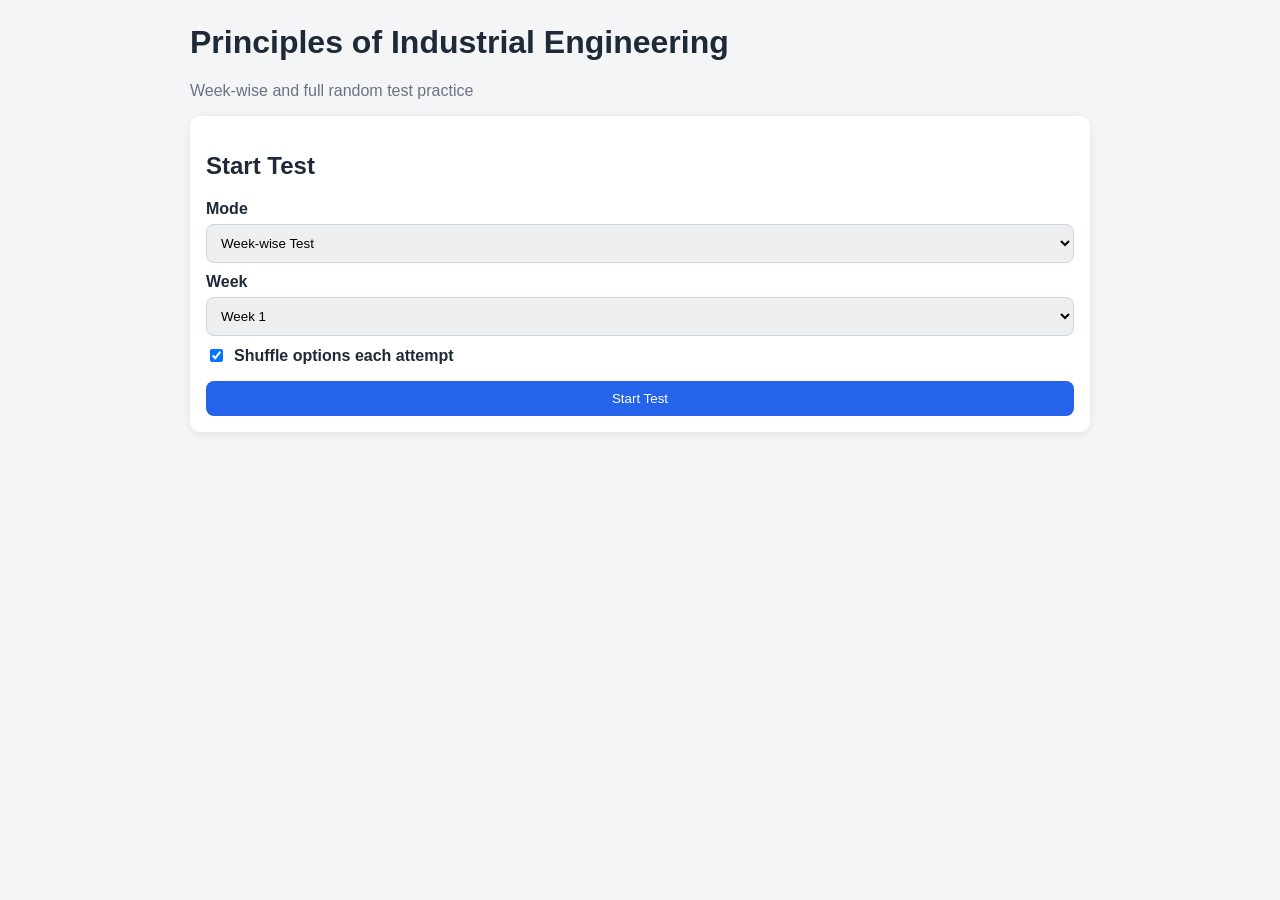
==== index.html @ 6516de6c "Fix Vercel deployment by adding static web quiz frontend. Provide a Vercel-compatible HTML/CSS/JS ap" ====
<!doctype html>
<html lang="en">
  <head>
    <meta charset="UTF-8" />
    <meta name="viewport" content="width=device-width, initial-scale=1.0" />
    <title>NPTEL Industrial Engineering Quiz</title>
    <link rel="stylesheet" href="/styles.css" />
  </head>
  <body>
    <main class="container">
      <h1>Principles of Industrial Engineering</h1>
      <p class="muted">Week-wise and full random test practice</p>

      <section id="setupCard" class="card">
        <h2>Start Test</h2>
        <label>
          Mode
          <select id="modeSelect">
            <option value="week">Week-wise Test</option>
            <option value="random">Random Test (All 120)</option>
          </select>
        </label>

        <label id="weekWrap">
          Week
          <select id="weekSelect"></select>
        </label>

        <label class="inline">
          <input type="checkbox" id="shuffleOptions" checked />
          Shuffle options each attempt
        </label>

        <button id="startBtn">Start Test</button>
      </section>

      <section id="quizCard" class="card hidden">
        <h2 id="quizTitle"></h2>
        <p class="muted">No negative marking. 1 mark for correct, 0 for wrong.</p>
        <form id="quizForm"></form>
        <button id="submitBtn" class="submit">Submit Test</button>
      </section>

      <section id="resultCard" class="card hidden">
        <h2>Results</h2>
        <p id="scoreText" class="score"></p>
        <div id="resultList"></div>
        <div class="actions">
          <button id="retakeBtn">Retake (New Shuffle)</button>
          <button id="resetBtn">Choose New Test</button>
        </div>
      </section>
    </main>

    <script src="/app.js"></script>
  </body>
  </html>
---- styles.css ----
body {
  font-family: Arial, sans-serif;
  margin: 0;
  background: #f3f5f7;
  color: #1f2937;
}

.container {
  max-width: 900px;
  margin: 24px auto;
  padding: 0 12px;
}

.card {
  background: #fff;
  border-radius: 10px;
  padding: 16px;
  box-shadow: 0 2px 10px rgba(0, 0, 0, 0.08);
  margin-bottom: 16px;
}

.hidden {
  display: none;
}

label {
  display: block;
  margin-bottom: 10px;
  font-weight: 600;
}

select,
button {
  margin-top: 6px;
  padding: 10px;
  width: 100%;
  border-radius: 8px;
  border: 1px solid #cbd5e1;
}

button {
  background: #2563eb;
  color: #fff;
  border: none;
  cursor: pointer;
}

button:hover {
  background: #1d4ed8;
}

.inline {
  display: flex;
  align-items: center;
  gap: 8px;
}

.inline input {
  width: auto;
}

.qcard {
  padding: 10px;
  border: 1px solid #e5e7eb;
  border-radius: 8px;
  margin-bottom: 12px;
}

.opt {
  margin: 6px 0;
  padding: 6px;
  border-radius: 6px;
}

.correct {
  background: #dcfce7;
  color: #166534;
}

.wrong {
  background: #fee2e2;
  color: #991b1b;
}

.muted {
  color: #6b7280;
}

.score {
  font-size: 1.1rem;
  font-weight: 700;
}

.actions {
  display: grid;
  gap: 8px;
}
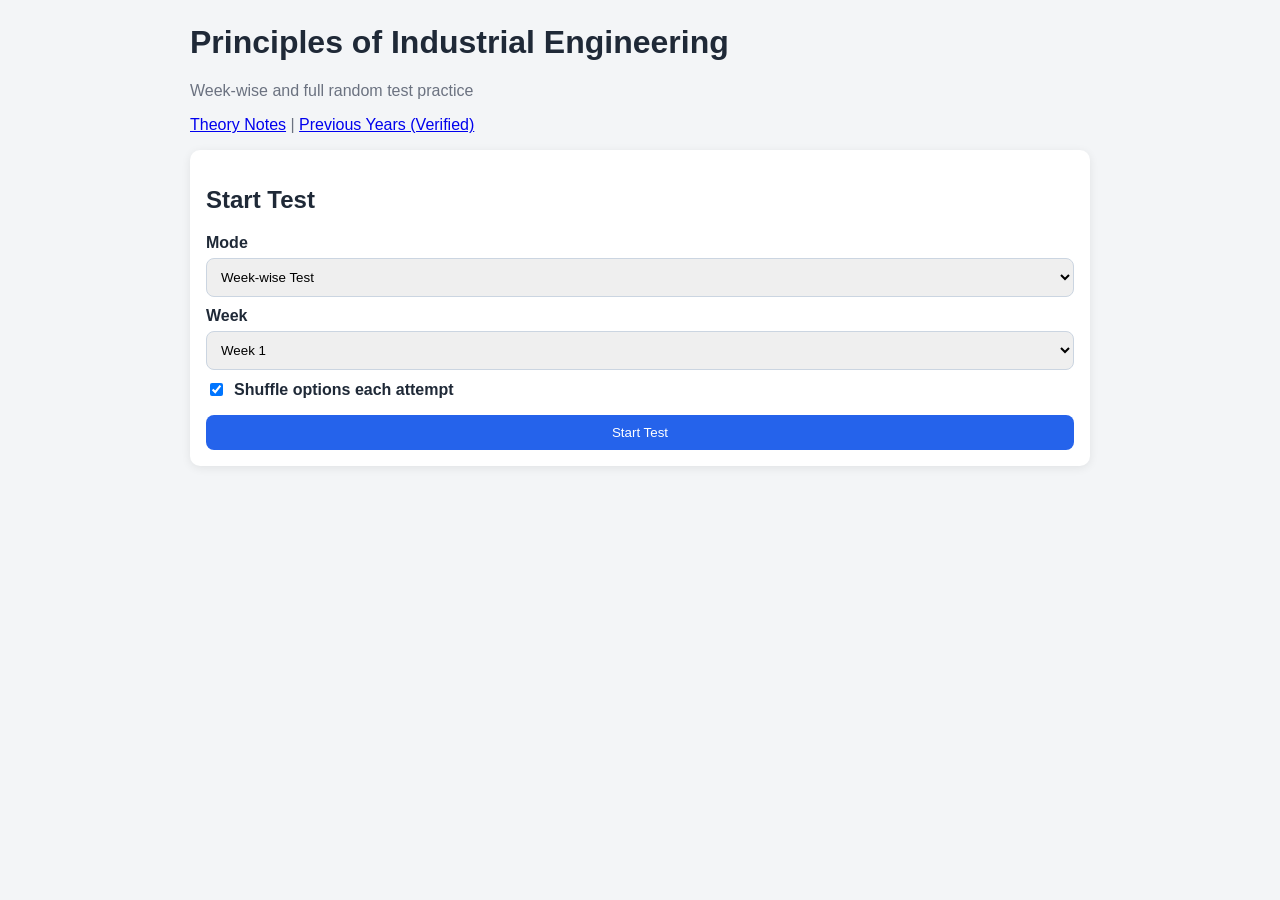
==== commit 1e936a14: "Add week-wise theory notes and verified previous-years page. Create dedicated pages for concise week" ====
--- a/index.html
+++ b/index.html
@@ -10,6 +10,10 @@
     <main class="container">
       <h1>Principles of Industrial Engineering</h1>
       <p class="muted">Week-wise and full random test practice</p>
+      <p class="muted">
+        <a href="/theory.html">Theory Notes</a> |
+        <a href="/archives.html">Previous Years (Verified)</a>
+      </p>
 
       <section id="setupCard" class="card">
         <h2>Start Test</h2>
@@ -44,7 +48,6 @@
       <section id="resultCard" class="card hidden">
         <h2>Results</h2>
         <p id="scoreText" class="score"></p>
-        <div id="resultList"></div>
         <div class="actions">
           <button id="retakeBtn">Retake (New Shuffle)</button>
           <button id="resetBtn">Choose New Test</button>
